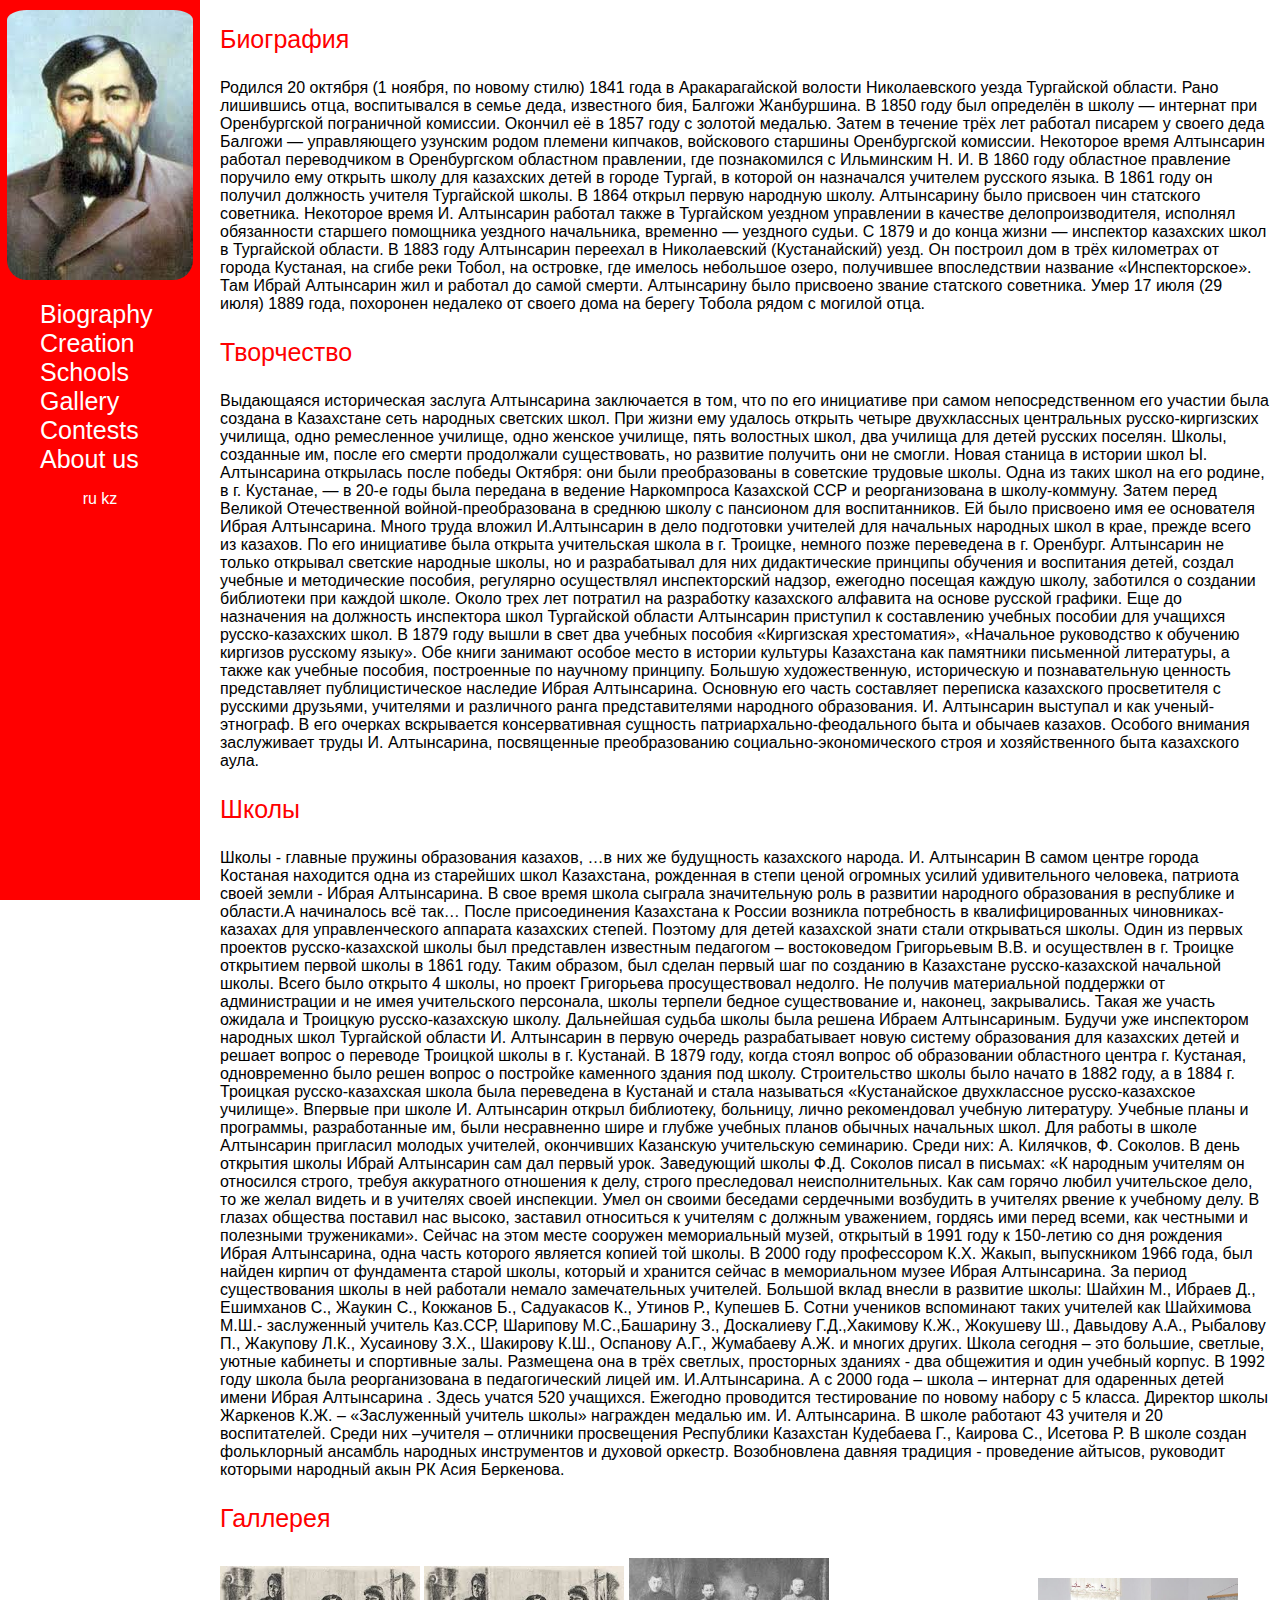
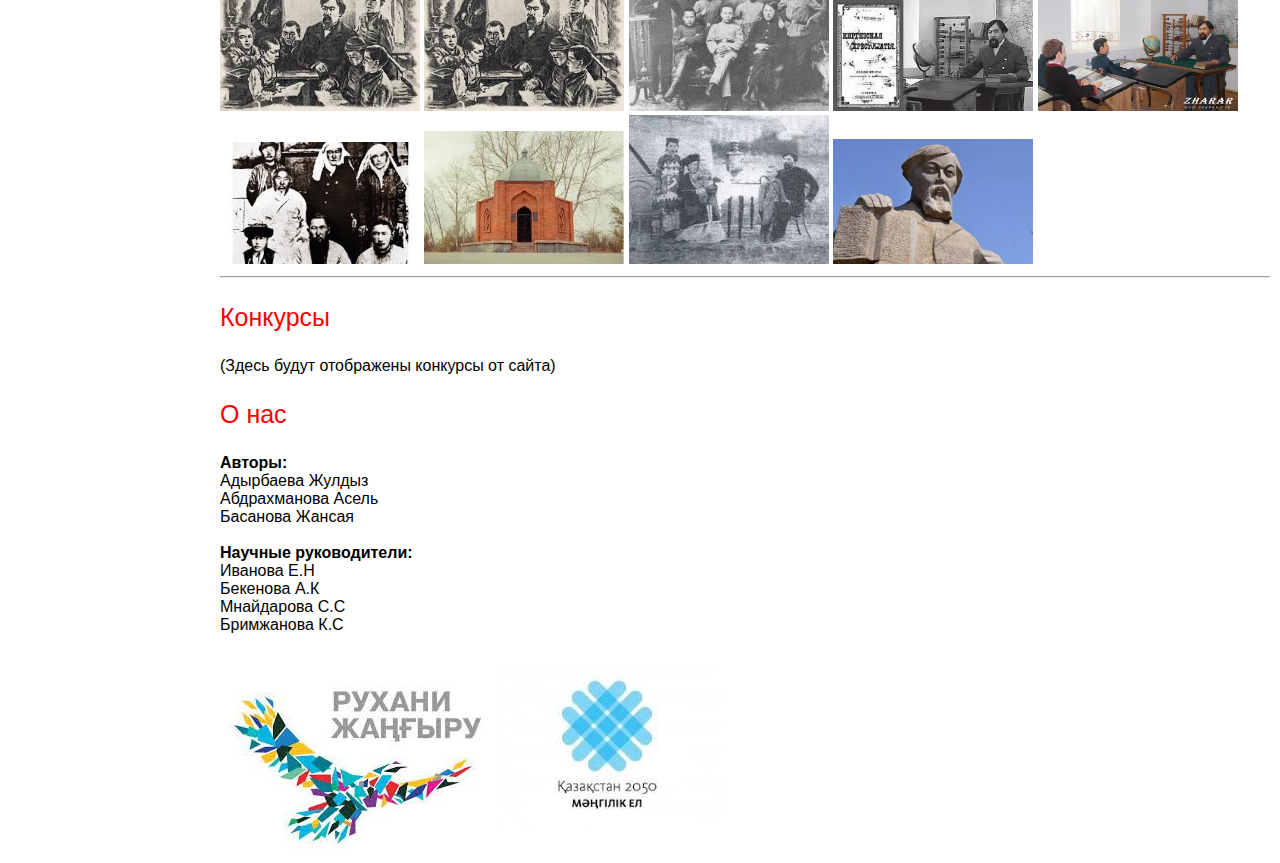
==== eng/index.html @ f77216cc "init" ====
<!DOCTYPE html>
<html lang="en">

<head>
    <meta charset="UTF-8">
    <meta http-equiv="X-UA-Compatible" content="IE=edge">
    <meta http-equiv="content-type" content="text/html; charset=utf-8">
    <meta name="viewport" content="width=device-width, initial-scale=1.0, maximum-scale=1">
    <title>Ыбрай Алтынсарин</title>
    <link rel="stylesheet" href="style.css">
    <script src="js/animated-scroll-to.js"></script>
</head>

<body>
    <div class="wrapper">
        <div class="sheet-left">
            <center><img id="mp" src="img/P.jpeg"></center>
            <ul>
                <li><a href="#" onclick="animateScrollTo(document.querySelector('#bio'))">Biography</a></li>
                <li><a href="#" onclick="animateScrollTo(document.querySelector('#ct'))">Creation</a></li>
                <li><a href="#" onclick="animateScrollTo(document.querySelector('#shc'))">Schools</a></li>
                <li><a href="#" onclick="animateScrollTo(document.querySelector('#gal'))">Gallery</a></li>
                <li><a href="#" onclick="animateScrollTo(document.querySelector('#kon'))">Contests</a></li>
                <li><a href="#" onclick="animateScrollTo(document.querySelector('#abt'))">About us</a></li>   
            </ul>
            <center class="lang">   
            <a href="https://altynsaryn.github.io/ru/">ru</a>
            <a href="https://altynsaryn.github.io/kz/">kz</a>         
                  </center>   

        </div>
        <div class="mid"></div>
        <div class="sheet-right">
            <section id="bio">
                <p>Биография</p>
                Родился 20 октября (1 ноября, по новому стилю) 1841 года в Аракарагайской волости Николаевского уезда Тургайской области. Рано лишившись отца, воспитывался в семье деда, известного бия, Балгожи Жанбуршина. В 1850 году был определён в школу — интернат при Оренбургской пограничной комиссии. Окончил её в 1857 году с золотой медалью. Затем в течение трёх лет работал писарем у своего деда Балгожи — управляющего узунским родом племени кипчаков, войскового старшины Оренбургской комиссии. Некоторое время Алтынсарин работал переводчиком в Оренбургском областном правлении, где познакомился с Ильминским Н. И. В 1860 году областное правление поручило ему открыть школу для казахских детей в городе Тургай, в которой он назначался учителем русского языка. В 1861 году он получил должность учителя Тургайской школы. В 1864 открыл первую народную школу. Алтынсарину было присвоен чин статского советника. Некоторое время И. Алтынсарин работал также в Тургайском уездном управлении в качестве делопроизводителя, исполнял обязанности старшего помощника уездного начальника, временно — уездного судьи. С 1879 и до конца жизни — инспектор казахских школ в Тургайской области. В 1883 году Алтынсарин переехал в Николаевский (Кустанайский) уезд. Он построил дом в трёх километрах от города Кустаная, на сгибе реки Тобол, на островке, где имелось небольшое озеро, получившее впоследствии название «Инспекторское». Там Ибрай Алтынсарин жил и работал до самой смерти. Алтынсарину было присвоено звание статского советника. Умер 17 июля (29 июля) 1889 года, похоронен недалеко от своего дома на берегу Тобола рядом с могилой отца.
            </section>
            <section id="ct">
                <p>Творчество</p>
                Выдающаяся историческая заслуга Алтынсарина заключается в том, что по его инициативе при самом непосредственном его участии была создана в Казахстане сеть народных светских школ. При жизни ему удалось открыть четыре двухклассных центральных русско-киргизских училища, одно ремесленное училище, одно женское училище, пять волостных школ, два училища для детей русских поселян. Школы, созданные им, после его смерти продолжали существовать, но развитие получить они не смогли. Новая станица в истории школ Ы. Алтынсарина открылась после победы Октября: они были преобразованы в советские трудовые школы. Одна из таких школ на его родине, в г. Кустанае, — в 20-е годы была передана в ведение Наркомпроса Казахской ССР и реорганизована в школу-коммуну. Затем перед Великой Отечественной войной-преобразована в среднюю школу с пансионом для воспитанников. Ей было присвоено имя ее основателя Ибрая Алтынсарина. Много труда вложил И.Алтынсарин в дело подготовки учителей для начальных народных школ в крае, прежде всего из казахов. По его инициативе была открыта учительская школа в г. Троицке, немного позже переведена в г. Оренбург. Алтынсарин не только открывал светские народные школы, но и разрабатывал для них дидактические принципы обучения и воспитания детей, создал учебные и методические пособия, регулярно осуществлял инспекторский надзор, ежегодно посещая каждую школу, заботился о создании библиотеки при каждой школе. Около трех лет потратил на разработку казахского алфавита на основе русской графики. Еще до назначения на должность инспектора школ Тургайской области Алтынсарин приступил к составлению учебных пособии для учащихся русско-казахских школ. В 1879 году вышли в свет два учебных пособия «Киргизская хрестоматия», «Начальное руководство к обучению киргизов русскому языку». Обе книги занимают особое место в истории культуры Казахстана как памятники письменной литературы, а также как учебные пособия, построенные по научному принципу. Большую художественную, историческую и познавательную ценность представляет публицистическое наследие Ибрая Алтынсарина. Основную его часть составляет переписка казахского просветителя с русскими друзьями, учителями и различного ранга представителями народного образования. И. Алтынсарин выступал и как ученый-этнограф. В его очерках вскрывается консервативная сущность патриархально-феодального быта и обычаев казахов. Особого внимания заслуживает труды И. Алтынсарина, посвященные преобразованию социально-экономического строя и хозяйственного быта казахского аула.
            </section>
            <section id="shc">
                <p>Школы</p>
                Школы - главные пружины образования казахов, …в них же будущность казахского народа. И. Алтынсарин В самом центре города Костаная находится одна из старейших школ Казахстана, рожденная в степи ценой огромных усилий удивительного человека, патриота своей земли - Ибрая Алтынсарина. В свое время школа сыграла значительную роль в развитии народного образования в республике и области.А начиналось всё так… После присоединения Казахстана к России возникла потребность в квалифицированных чиновниках-казахах для управленческого аппарата казахских степей. Поэтому для детей казахской знати стали открываться школы. Один из первых проектов русско-казахской школы был представлен известным педагогом – востоковедом Григорьевым В.В. и осуществлен в г. Троицке открытием первой школы в 1861 году. Таким образом, был сделан первый шаг по созданию в Казахстане русско-казахской начальной школы. Всего было открыто 4 школы, но проект Григорьева просуществовал недолго. Не получив материальной поддержки от администрации и не имея учительского персонала, школы терпели бедное существование и, наконец, закрывались. Такая же участь ожидала и Троицкую русско-казахскую школу. Дальнейшая судьба школы была решена Ибраем Алтынсариным. Будучи уже инспектором народных школ Тургайской области И. Алтынсарин в первую очередь разрабатывает новую систему образования для казахских детей и решает вопрос о переводе Троицкой школы в г. Кустанай. В 1879 году, когда стоял вопрос об образовании областного центра г. Кустаная, одновременно было решен вопрос о постройке каменного здания под школу. Строительство школы было начато в 1882 году, а в 1884 г. Троицкая русско-казахская школа была переведена в Кустанай и стала называться «Кустанайское двухклассное русско-казахское училище». Впервые при школе И. Алтынсарин открыл библиотеку, больницу, лично рекомендовал учебную литературу. Учебные планы и программы, разработанные им, были несравненно шире и глубже учебных планов обычных начальных школ. Для работы в школе Алтынсарин пригласил молодых учителей, окончивших Казанскую учительскую семинарию. Среди них: А. Килячков, Ф. Соколов. В день открытия школы Ибрай Алтынсарин сам дал первый урок. Заведующий школы Ф.Д. Соколов писал в письмах: «К народным учителям он относился строго, требуя аккуратного отношения к делу, строго преследовал неисполнительных. Как сам горячо любил учительское дело, то же желал видеть и в учителях своей инспекции. Умел он своими беседами сердечными возбудить в учителях рвение к учебному делу. В глазах общества поставил нас высоко, заставил относиться к учителям с должным уважением, гордясь ими перед всеми, как честными и полезными тружениками». Сейчас на этом месте сооружен мемориальный музей, открытый в 1991 году к 150-летию со дня рождения Ибрая Алтынсарина, одна часть которого является копией той школы. В 2000 году профессором К.Х. Жакып, выпускником 1966 года, был найден кирпич от фундамента старой школы, который и хранится сейчас в мемориальном музее Ибрая Алтынсарина. За период существования школы в ней работали немало замечательных учителей. Большой вклад внесли в развитие школы: Шайхин М., Ибраев Д., Ешимханов С., Жаукин С., Кокжанов Б., Садуакасов К., Утинов Р., Купешев Б. Сотни учеников вспоминают таких учителей как Шайхимова М.Ш.- заслуженный учитель Каз.ССР, Шарипову М.С.,Башарину З., Доскалиеву Г.Д.,Хакимову К.Ж., Жокушеву Ш., Давыдову А.А., Рыбалову П., Жакупову Л.К., Хусаинову З.Х., Шакирову К.Ш., Оспанову А.Г., Жумабаеву А.Ж. и многих других. Школа сегодня – это большие, светлые, уютные кабинеты и спортивные залы. Размещена она в трёх светлых, просторных зданиях - два общежития и один учебный корпус. В 1992 году школа была реорганизована в педагогический лицей им. И.Алтынсарина. А с 2000 года – школа – интернат для одаренных детей имени Ибрая Алтынсарина . Здесь учатся 520 учащихся. Ежегодно проводится тестирование по новому набору с 5 класса. Директор школы Жаркенов К.Ж. – «Заслуженный учитель школы» награжден медалью им. И. Алтынсарина. В школе работают 43 учителя и 20 воспитателей. Среди них –учителя – отличники просвещения Республики Казахстан Кудебаева Г., Каирова С., Исетова Р. В школе создан фольклорный ансамбль народных инструментов и духовой оркестр. Возобновлена давняя традиция - проведение айтысов, руководит которыми народный акын РК Асия Беркенова.
            </section>
            <section id="gal">
                <p>Галлерея</p>
                <div class="gali">
                    <a href="img/1.jpeg"><img src="img/1.jpeg" alt="Image"></a>
                    <a href="img/1.jpeg"><img src="img/1.jpeg" alt="Image"></a>
                    <a href="img/2.jpeg"><img src="img/2.jpeg" alt="Image"></a>
                    <a href="img/3.jpeg"><img src="img/3.jpeg" alt="Image"></a>
                    <a href="img/4.jpeg"><img src="img/4.jpeg" alt="Image"></a>
                    <a href="img/5.jpeg"><img src="img/5.jpeg" alt="Image"></a>
                    <a href="img/6.jpeg"><img src="img/6.jpeg" alt="Image"></a>
                    <a href="img/7.jpeg"><img src="img/7.jpeg" alt="Image"></a>
                    <a href="img/8.jpeg"><img src="img/8.jpeg" alt="Image"></a>
                </div>
            </section>
            <hr>
            <section id="kon">
                <p>Конкурсы</p>
                (Здесь будут отображены конкурсы от сайта)
            </section>
            <section id="abt">
                <p>О нас</p>
                <b>Авторы:</b>
                <br>Адырбаева Жулдыз
                <br>Абдрахманова Асель
                <br>Басанова Жансая
                <br>
                <br><b>Научные руководители:</b>
                <br>Иванова Е.Н
                <br>Бекенова А.К
                <br>Мнайдарова С.С
                <br>Бримжанова К.С
                <br>
                <img src="img/as.jpg" alt="Image">
                <img src="img/az.jpg" alt="Image">
            </section>
        </div>
    </div>
</body>

</html>
---- eng/style.css ----
html {
    font-family: sans-serif;
}

body {
    margin: 0;
}





.sheet-left {
    top: 0;
    position: fixed;
    background: red;
    float: left;
    height: 100%;
    width: 200px;
}

.sheet-left li{
    list-style-type: none;
    font-size: 25px;
}

.mid {
    position: fixed;
    background: linear-gradient(to right, red, white);
}

.sheet-right {
    float: right;
    background: white;
    margin-left: 220px;
    margin-right: 10px;
}

p {
    color: red;
    font-size: 25px;
}

#mp {
    padding-top: 10px;
    border-radius: 20px;
}

#gal img{
	max-height: 200px; 
	max-width: 200px;

}

.sheet-left a {
    text-decoration: none;
    background-color: transparent;
    color: white;
    transition: 1s linear;
}

.sheet-left a:hover {
    color: yellow;
}

.lang {

    text-decoration: none;
    color: yellow;
}

@media screen and (max-width: 680px) {

    .sheet-left {
display: hide;
    }

    .sheet-right {
    margin-left: 0px;
    margin-right: 0px;
    }
}
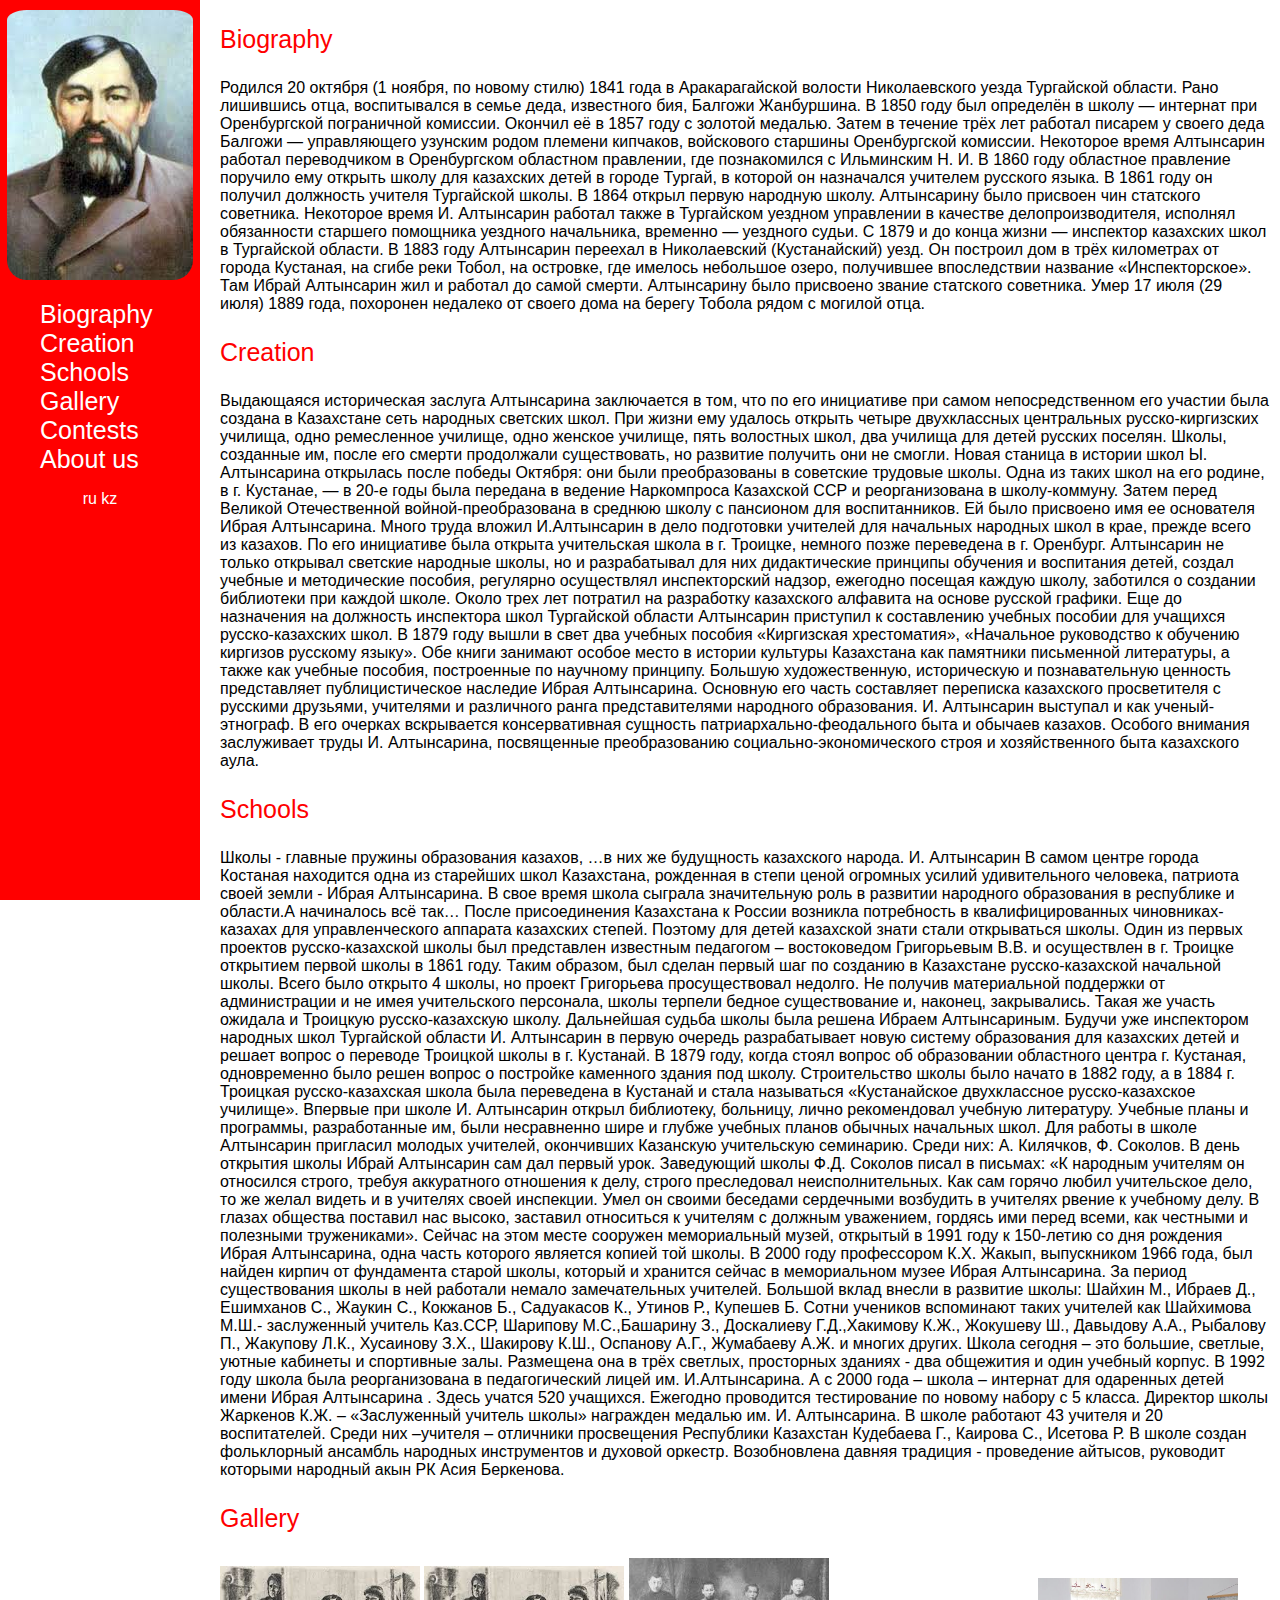
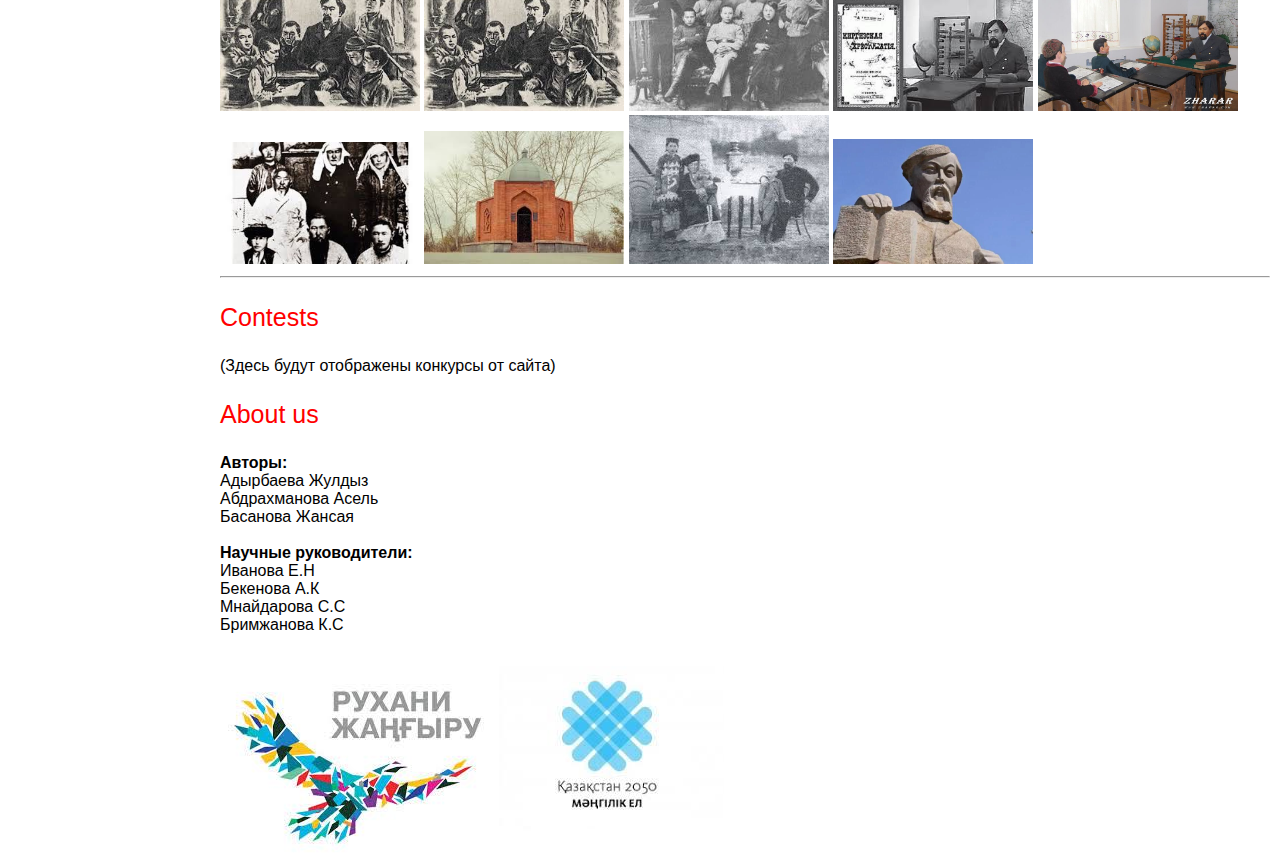
==== commit 4558fd93: "init" ====
--- a/eng/index.html
+++ b/eng/index.html
@@ -32,19 +32,19 @@
         <div class="mid"></div>
         <div class="sheet-right">
             <section id="bio">
-                <p>Биография</p>
+                <p>Biography</p>
                 Родился 20 октября (1 ноября, по новому стилю) 1841 года в Аракарагайской волости Николаевского уезда Тургайской области. Рано лишившись отца, воспитывался в семье деда, известного бия, Балгожи Жанбуршина. В 1850 году был определён в школу — интернат при Оренбургской пограничной комиссии. Окончил её в 1857 году с золотой медалью. Затем в течение трёх лет работал писарем у своего деда Балгожи — управляющего узунским родом племени кипчаков, войскового старшины Оренбургской комиссии. Некоторое время Алтынсарин работал переводчиком в Оренбургском областном правлении, где познакомился с Ильминским Н. И. В 1860 году областное правление поручило ему открыть школу для казахских детей в городе Тургай, в которой он назначался учителем русского языка. В 1861 году он получил должность учителя Тургайской школы. В 1864 открыл первую народную школу. Алтынсарину было присвоен чин статского советника. Некоторое время И. Алтынсарин работал также в Тургайском уездном управлении в качестве делопроизводителя, исполнял обязанности старшего помощника уездного начальника, временно — уездного судьи. С 1879 и до конца жизни — инспектор казахских школ в Тургайской области. В 1883 году Алтынсарин переехал в Николаевский (Кустанайский) уезд. Он построил дом в трёх километрах от города Кустаная, на сгибе реки Тобол, на островке, где имелось небольшое озеро, получившее впоследствии название «Инспекторское». Там Ибрай Алтынсарин жил и работал до самой смерти. Алтынсарину было присвоено звание статского советника. Умер 17 июля (29 июля) 1889 года, похоронен недалеко от своего дома на берегу Тобола рядом с могилой отца.
             </section>
             <section id="ct">
-                <p>Творчество</p>
+                <p>Creation</p>
                 Выдающаяся историческая заслуга Алтынсарина заключается в том, что по его инициативе при самом непосредственном его участии была создана в Казахстане сеть народных светских школ. При жизни ему удалось открыть четыре двухклассных центральных русско-киргизских училища, одно ремесленное училище, одно женское училище, пять волостных школ, два училища для детей русских поселян. Школы, созданные им, после его смерти продолжали существовать, но развитие получить они не смогли. Новая станица в истории школ Ы. Алтынсарина открылась после победы Октября: они были преобразованы в советские трудовые школы. Одна из таких школ на его родине, в г. Кустанае, — в 20-е годы была передана в ведение Наркомпроса Казахской ССР и реорганизована в школу-коммуну. Затем перед Великой Отечественной войной-преобразована в среднюю школу с пансионом для воспитанников. Ей было присвоено имя ее основателя Ибрая Алтынсарина. Много труда вложил И.Алтынсарин в дело подготовки учителей для начальных народных школ в крае, прежде всего из казахов. По его инициативе была открыта учительская школа в г. Троицке, немного позже переведена в г. Оренбург. Алтынсарин не только открывал светские народные школы, но и разрабатывал для них дидактические принципы обучения и воспитания детей, создал учебные и методические пособия, регулярно осуществлял инспекторский надзор, ежегодно посещая каждую школу, заботился о создании библиотеки при каждой школе. Около трех лет потратил на разработку казахского алфавита на основе русской графики. Еще до назначения на должность инспектора школ Тургайской области Алтынсарин приступил к составлению учебных пособии для учащихся русско-казахских школ. В 1879 году вышли в свет два учебных пособия «Киргизская хрестоматия», «Начальное руководство к обучению киргизов русскому языку». Обе книги занимают особое место в истории культуры Казахстана как памятники письменной литературы, а также как учебные пособия, построенные по научному принципу. Большую художественную, историческую и познавательную ценность представляет публицистическое наследие Ибрая Алтынсарина. Основную его часть составляет переписка казахского просветителя с русскими друзьями, учителями и различного ранга представителями народного образования. И. Алтынсарин выступал и как ученый-этнограф. В его очерках вскрывается консервативная сущность патриархально-феодального быта и обычаев казахов. Особого внимания заслуживает труды И. Алтынсарина, посвященные преобразованию социально-экономического строя и хозяйственного быта казахского аула.
             </section>
             <section id="shc">
-                <p>Школы</p>
+                <p>Schools</p>
                 Школы - главные пружины образования казахов, …в них же будущность казахского народа. И. Алтынсарин В самом центре города Костаная находится одна из старейших школ Казахстана, рожденная в степи ценой огромных усилий удивительного человека, патриота своей земли - Ибрая Алтынсарина. В свое время школа сыграла значительную роль в развитии народного образования в республике и области.А начиналось всё так… После присоединения Казахстана к России возникла потребность в квалифицированных чиновниках-казахах для управленческого аппарата казахских степей. Поэтому для детей казахской знати стали открываться школы. Один из первых проектов русско-казахской школы был представлен известным педагогом – востоковедом Григорьевым В.В. и осуществлен в г. Троицке открытием первой школы в 1861 году. Таким образом, был сделан первый шаг по созданию в Казахстане русско-казахской начальной школы. Всего было открыто 4 школы, но проект Григорьева просуществовал недолго. Не получив материальной поддержки от администрации и не имея учительского персонала, школы терпели бедное существование и, наконец, закрывались. Такая же участь ожидала и Троицкую русско-казахскую школу. Дальнейшая судьба школы была решена Ибраем Алтынсариным. Будучи уже инспектором народных школ Тургайской области И. Алтынсарин в первую очередь разрабатывает новую систему образования для казахских детей и решает вопрос о переводе Троицкой школы в г. Кустанай. В 1879 году, когда стоял вопрос об образовании областного центра г. Кустаная, одновременно было решен вопрос о постройке каменного здания под школу. Строительство школы было начато в 1882 году, а в 1884 г. Троицкая русско-казахская школа была переведена в Кустанай и стала называться «Кустанайское двухклассное русско-казахское училище». Впервые при школе И. Алтынсарин открыл библиотеку, больницу, лично рекомендовал учебную литературу. Учебные планы и программы, разработанные им, были несравненно шире и глубже учебных планов обычных начальных школ. Для работы в школе Алтынсарин пригласил молодых учителей, окончивших Казанскую учительскую семинарию. Среди них: А. Килячков, Ф. Соколов. В день открытия школы Ибрай Алтынсарин сам дал первый урок. Заведующий школы Ф.Д. Соколов писал в письмах: «К народным учителям он относился строго, требуя аккуратного отношения к делу, строго преследовал неисполнительных. Как сам горячо любил учительское дело, то же желал видеть и в учителях своей инспекции. Умел он своими беседами сердечными возбудить в учителях рвение к учебному делу. В глазах общества поставил нас высоко, заставил относиться к учителям с должным уважением, гордясь ими перед всеми, как честными и полезными тружениками». Сейчас на этом месте сооружен мемориальный музей, открытый в 1991 году к 150-летию со дня рождения Ибрая Алтынсарина, одна часть которого является копией той школы. В 2000 году профессором К.Х. Жакып, выпускником 1966 года, был найден кирпич от фундамента старой школы, который и хранится сейчас в мемориальном музее Ибрая Алтынсарина. За период существования школы в ней работали немало замечательных учителей. Большой вклад внесли в развитие школы: Шайхин М., Ибраев Д., Ешимханов С., Жаукин С., Кокжанов Б., Садуакасов К., Утинов Р., Купешев Б. Сотни учеников вспоминают таких учителей как Шайхимова М.Ш.- заслуженный учитель Каз.ССР, Шарипову М.С.,Башарину З., Доскалиеву Г.Д.,Хакимову К.Ж., Жокушеву Ш., Давыдову А.А., Рыбалову П., Жакупову Л.К., Хусаинову З.Х., Шакирову К.Ш., Оспанову А.Г., Жумабаеву А.Ж. и многих других. Школа сегодня – это большие, светлые, уютные кабинеты и спортивные залы. Размещена она в трёх светлых, просторных зданиях - два общежития и один учебный корпус. В 1992 году школа была реорганизована в педагогический лицей им. И.Алтынсарина. А с 2000 года – школа – интернат для одаренных детей имени Ибрая Алтынсарина . Здесь учатся 520 учащихся. Ежегодно проводится тестирование по новому набору с 5 класса. Директор школы Жаркенов К.Ж. – «Заслуженный учитель школы» награжден медалью им. И. Алтынсарина. В школе работают 43 учителя и 20 воспитателей. Среди них –учителя – отличники просвещения Республики Казахстан Кудебаева Г., Каирова С., Исетова Р. В школе создан фольклорный ансамбль народных инструментов и духовой оркестр. Возобновлена давняя традиция - проведение айтысов, руководит которыми народный акын РК Асия Беркенова.
             </section>
             <section id="gal">
-                <p>Галлерея</p>
+                <p>Gallery</p>
                 <div class="gali">
                     <a href="img/1.jpeg"><img src="img/1.jpeg" alt="Image"></a>
                     <a href="img/1.jpeg"><img src="img/1.jpeg" alt="Image"></a>
@@ -59,11 +59,11 @@
             </section>
             <hr>
             <section id="kon">
-                <p>Конкурсы</p>
+                <p>Contests</p>
                 (Здесь будут отображены конкурсы от сайта)
             </section>
             <section id="abt">
-                <p>О нас</p>
+                <p>About us</p>
                 <b>Авторы:</b>
                 <br>Адырбаева Жулдыз
                 <br>Абдрахманова Асель
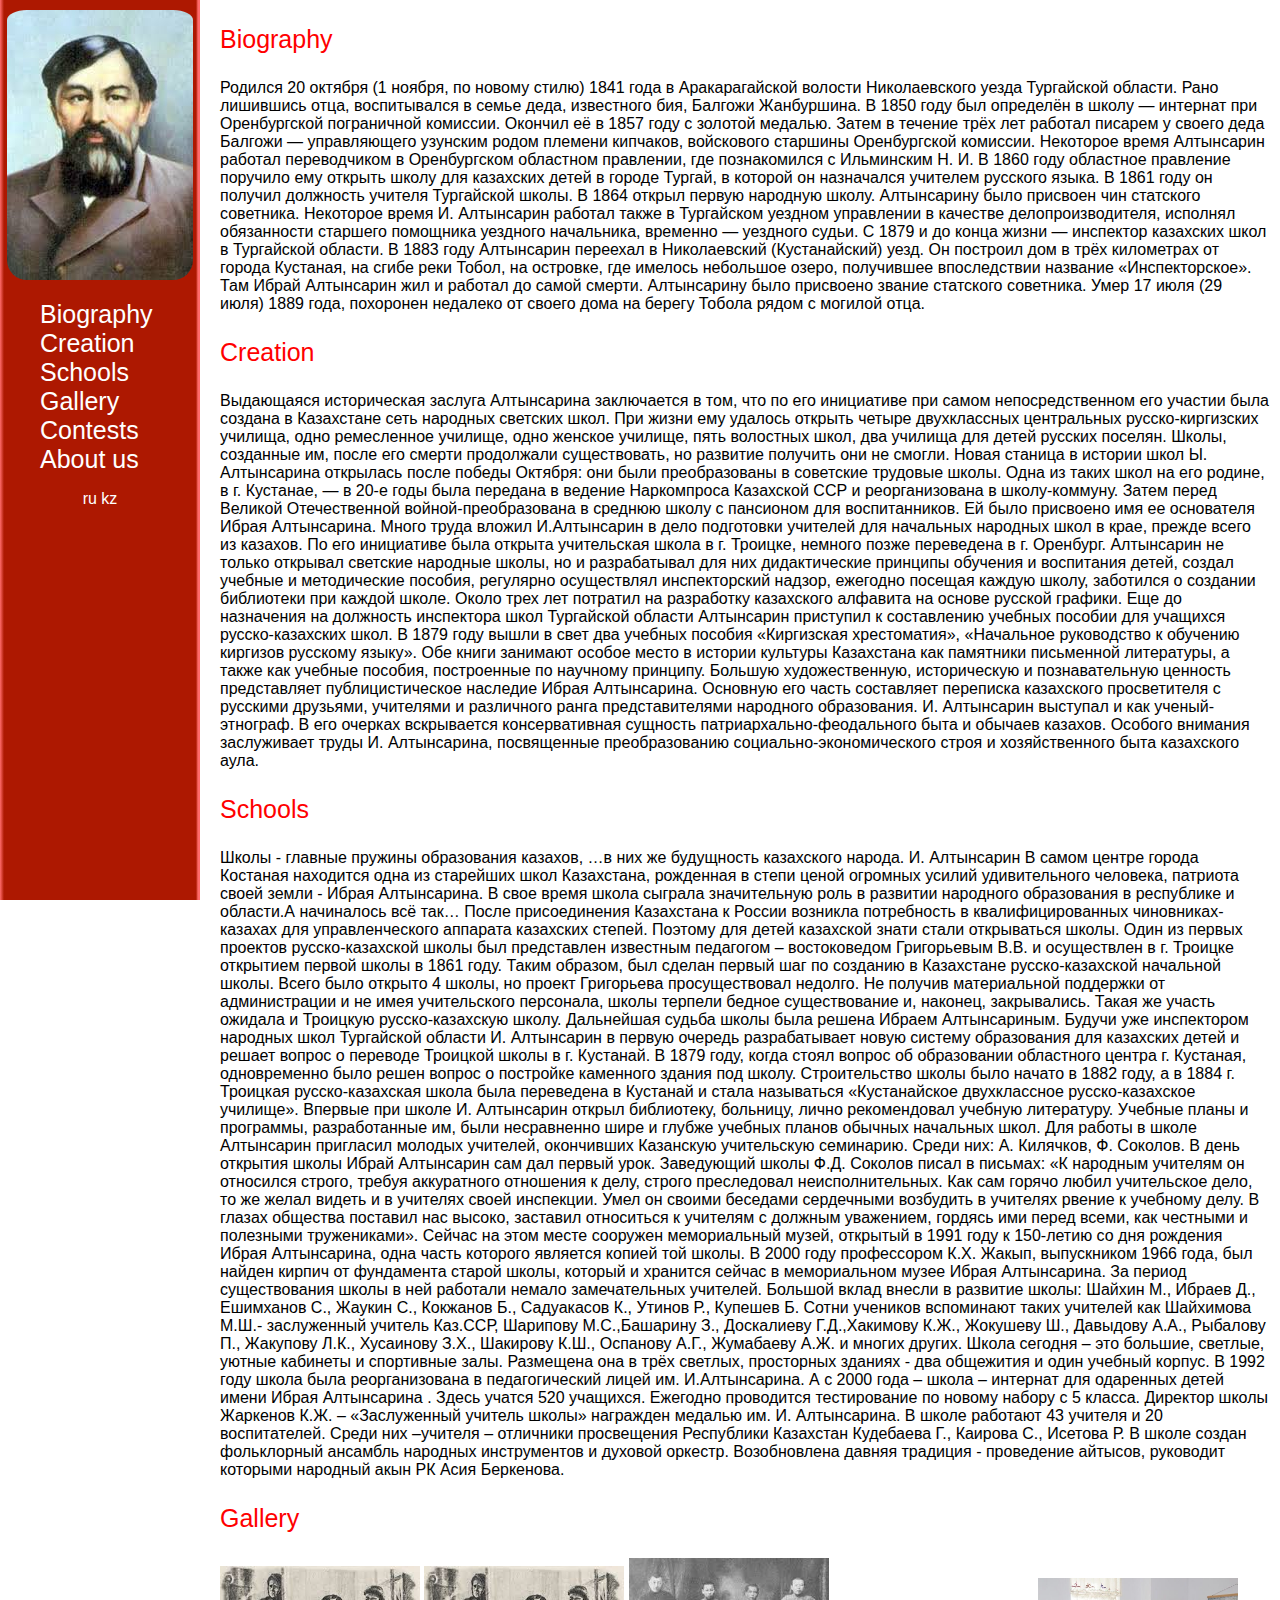
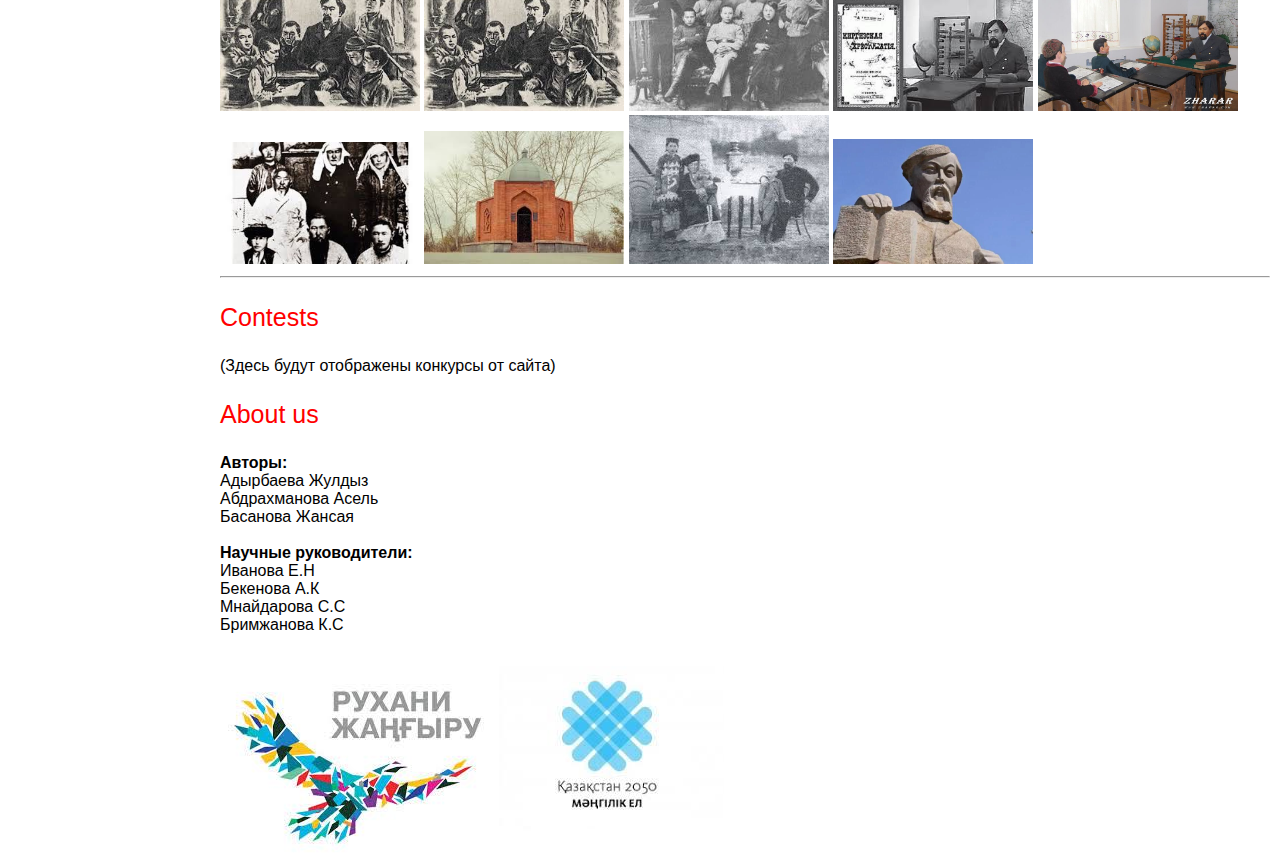
==== commit 130919dd: "init" ====
--- a/eng/index.html
+++ b/eng/index.html
@@ -6,7 +6,7 @@
     <meta http-equiv="X-UA-Compatible" content="IE=edge">
     <meta http-equiv="content-type" content="text/html; charset=utf-8">
     <meta name="viewport" content="width=device-width, initial-scale=1.0, maximum-scale=1">
-    <title>Ыбрай Алтынсарин</title>
+    <title>Ybyrai Altynsarin</title>
     <link rel="stylesheet" href="style.css">
     <script src="js/animated-scroll-to.js"></script>
 </head>
@@ -29,7 +29,6 @@
                   </center>   
 
         </div>
-        <div class="mid"></div>
         <div class="sheet-right">
             <section id="bio">
                 <p>Biography</p>
--- a/eng/style.css
+++ b/eng/style.css
@@ -11,22 +11,21 @@
 
 
 .sheet-left {
-    top: 0;
+     top: 0;
     position: fixed;
-    background: red;
     float: left;
     height: 100%;
     width: 200px;
+   background: #ff6b6b; /* Old browsers */
+background: -moz-linear-gradient(left, #ff6b6b 0%, #ad1801 2%, #ad1801 98%, #ff6b6b 99%); /* FF3.6-15 */
+background: -webkit-linear-gradient(left, #ff6b6b 0%,#ad1801 2%,#ad1801 98%,#ff6b6b 99%); /* Chrome10-25,Safari5.1-6 */
+background: linear-gradient(to right, #ff6b6b 0%,#ad1801 2%,#ad1801 98%,#ff6b6b 99%); /* W3C, IE10+, FF16+, Chrome26+, Opera12+, Safari7+ */
+filter: progid:DXImageTransform.Microsoft.gradient( startColorstr='#ff6b6b', endColorstr='#ff6b6b',GradientType=1 ); /* IE6-9 */
 }
 
 .sheet-left li{
     list-style-type: none;
     font-size: 25px;
-}
-
-.mid {
-    position: fixed;
-    background: linear-gradient(to right, red, white);
 }
 
 .sheet-right {
@@ -72,7 +71,7 @@
 @media screen and (max-width: 680px) {
 
     .sheet-left {
-display: hide;
+    display: hide;
     }
 
     .sheet-right {
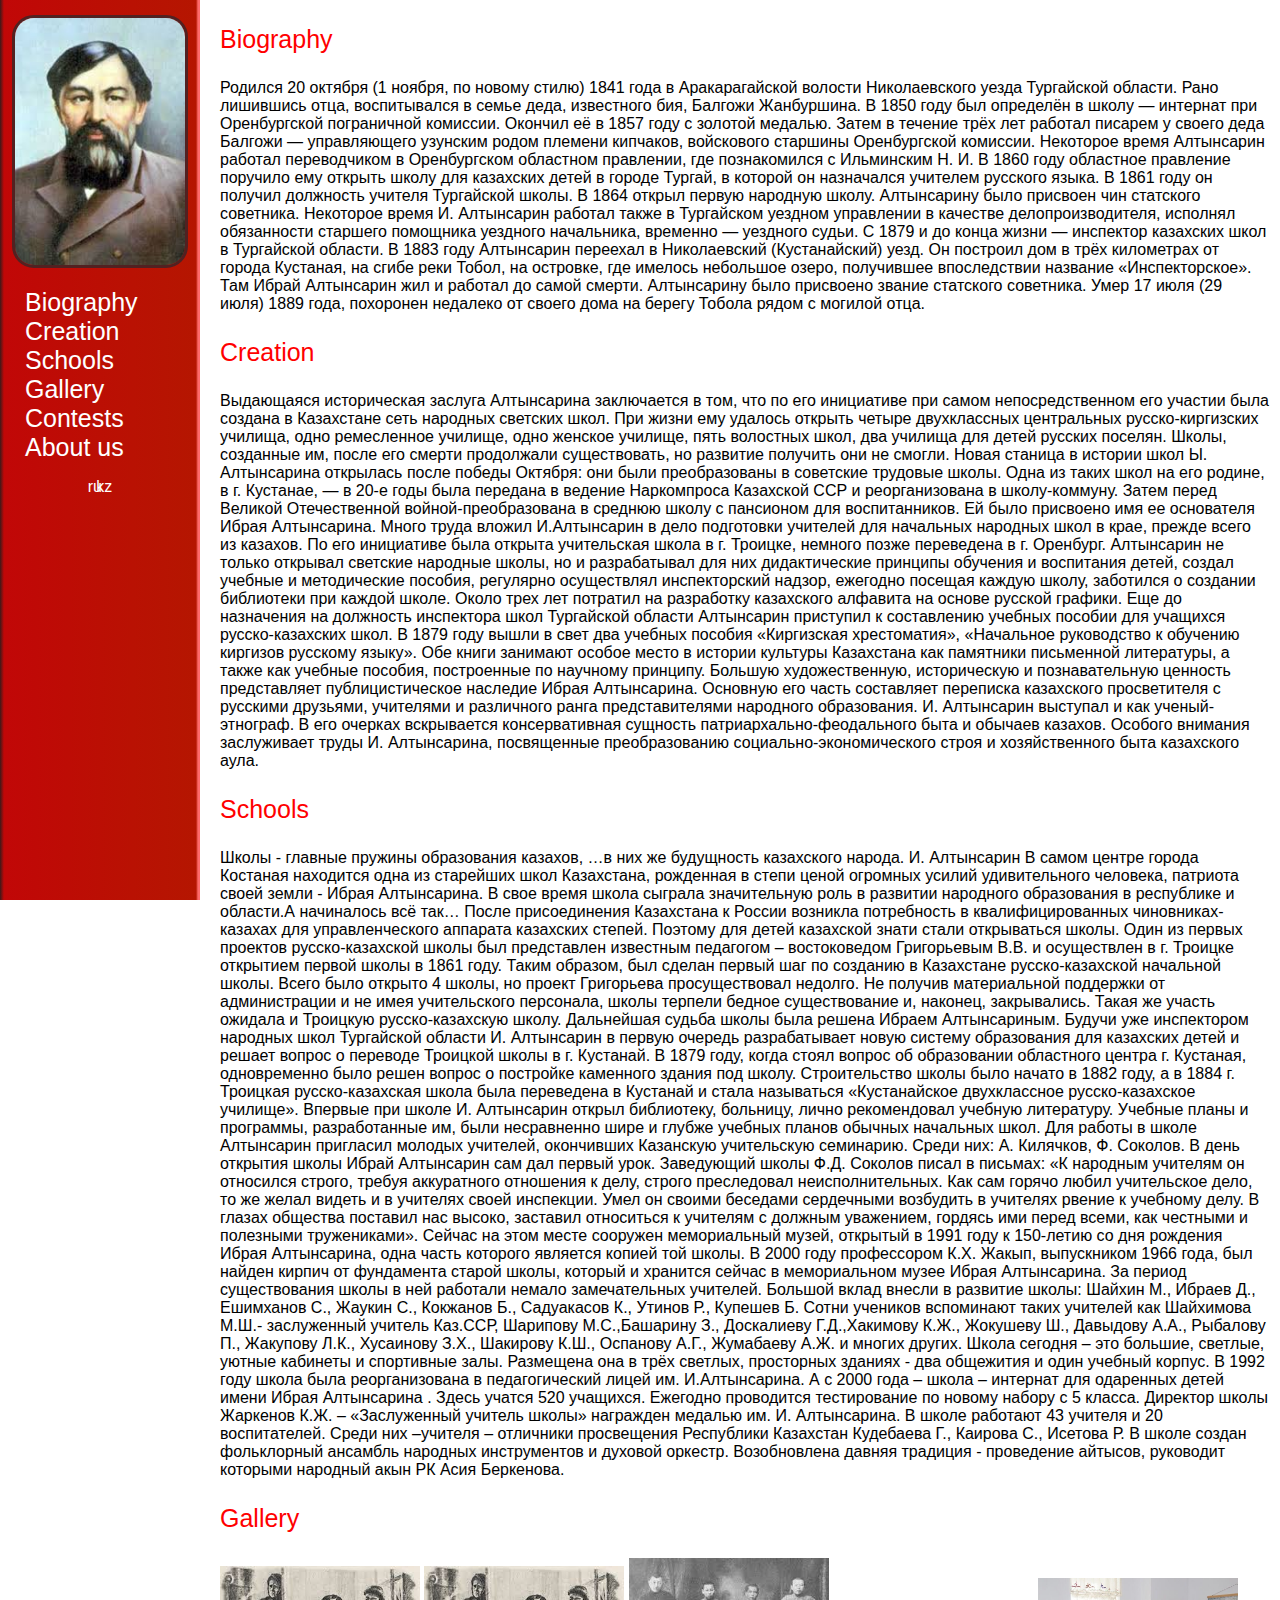
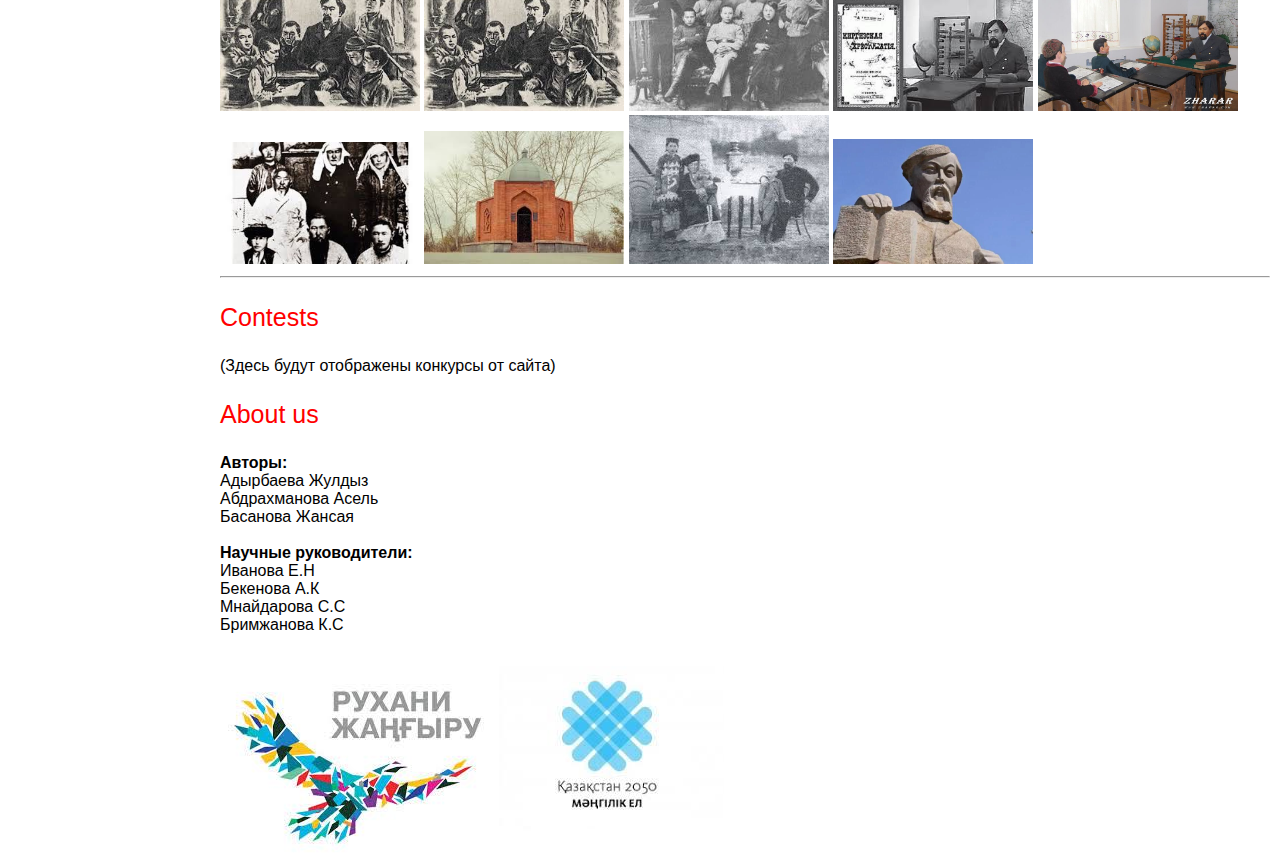
==== commit 13c89e92: "init" ====
--- a/eng/index.html
+++ b/eng/index.html
@@ -24,8 +24,8 @@
                 <li><a href="#" onclick="animateScrollTo(document.querySelector('#abt'))">About us</a></li>   
             </ul>
             <center class="lang">   
-            <a href="https://altynsaryn.github.io/ru/">ru</a>
-            <a href="https://altynsaryn.github.io/kz/">kz</a>         
+            <div><a href="https://altynsaryn.github.io/ru/">ru</a></div>
+            <div><a href="https://altynsaryn.github.io/kz/">kz</a></div>         
                   </center>   
 
         </div>
--- a/eng/style.css
+++ b/eng/style.css
@@ -11,19 +11,24 @@
 
 
 .sheet-left {
-     top: 0;
+    top: 0;
     position: fixed;
     float: left;
     height: 100%;
     width: 200px;
-   background: #ff6b6b; /* Old browsers */
-background: -moz-linear-gradient(left, #ff6b6b 0%, #ad1801 2%, #ad1801 98%, #ff6b6b 99%); /* FF3.6-15 */
-background: -webkit-linear-gradient(left, #ff6b6b 0%,#ad1801 2%,#ad1801 98%,#ff6b6b 99%); /* Chrome10-25,Safari5.1-6 */
-background: linear-gradient(to right, #ff6b6b 0%,#ad1801 2%,#ad1801 98%,#ff6b6b 99%); /* W3C, IE10+, FF16+, Chrome26+, Opera12+, Safari7+ */
-filter: progid:DXImageTransform.Microsoft.gradient( startColorstr='#ff6b6b', endColorstr='#ff6b6b',GradientType=1 ); /* IE6-9 */
+    background: #3d1919;
+    /* Old browsers */
+    background: -moz-linear-gradient(left, #3d1919 0%, #c10707 2%, #b51601 98%, #ff6b6b 99%);
+    /* FF3.6-15 */
+    background: -webkit-linear-gradient(left, #3d1919 0%, #c10707 2%, #b51601 98%, #ff6b6b 99%);
+    /* Chrome10-25,Safari5.1-6 */
+    background: linear-gradient(to right, #3d1919 0%, #c10707 2%, #b51601 98%, #ff6b6b 99%);
+    /* W3C, IE10+, FF16+, Chrome26+, Opera12+, Safari7+ */
+    filter: progid:DXImageTransform.Microsoft.gradient( startColorstr='#3d1919', endColorstr='#ff6b6b', GradientType=1);
+    /* IE6-9 */
 }
 
-.sheet-left li{
+.sheet-left li {
     list-style-type: none;
     font-size: 25px;
 }
@@ -41,17 +46,21 @@
 }
 
 #mp {
-    padding-top: 10px;
-    border-radius: 20px;
+    border: solid 3px #522121;
+    -moz-border-radius: 22px;
+    -webkit-border-radius: 22px;
+    border-radius: 22px;
+    margin-top: 15px;
+    width: 85%;
 }
 
-#gal img{
-	max-height: 200px; 
-	max-width: 200px;
-
+#gal img {
+    max-height: 200px;
+    max-width: 200px;
 }
 
 .sheet-left a {
+    margin: -15px;
     text-decoration: none;
     background-color: transparent;
     color: white;
@@ -62,20 +71,50 @@
     color: yellow;
 }
 
-.lang {
-
+.lang div {
+    display: inline;
+    margin: 10px;
     text-decoration: none;
     color: yellow;
 }
 
-@media screen and (max-width: 680px) {
+@media screen and (max-width: 650px) {
 
     .sheet-left {
-    display: hide;
+        width: 100%;
+        height: 40px;
+        float: top;
+        background: #3d1919;
+        /* Old browsers */
+        background: -moz-linear-gradient(top, #3d1919 8%, #c10707 12%, #b51601 88%, #ff6b6b 94%);
+        /* FF3.6-15 */
+        background: -webkit-linear-gradient(top, #3d1919 8%, #c10707 12%, #b51601 88%, #ff6b6b 94%);
+        /* Chrome10-25,Safari5.1-6 */
+        background: linear-gradient(to bottom, #3d1919 8%, #c10707 12%, #b51601 88%, #ff6b6b 94%);
+        /* W3C, IE10+, FF16+, Chrome26+, Opera12+, Safari7+ */
+        filter: progid:DXImageTransform.Microsoft.gradient( startColorstr='#3d1919', endColorstr='#ff6b6b', GradientType=0);
+        /* IE6-9 */
+    }
+
+    #mp {
+        display: none;
+    }
+
+    .sheet-left ul.menu li {
+        display: inline;
+        font-size: 100%;
+        margin-right: 7%;
     }
 
     .sheet-right {
-    margin-left: 0px;
-    margin-right: 0px;
+        margin-left: 15px;
+        margin-right: 15px;
+    }
+
+    .lang a {
+float: right;
+background-color: black;
+        margin: 0;
+        margin-right: 5px;
     }
 }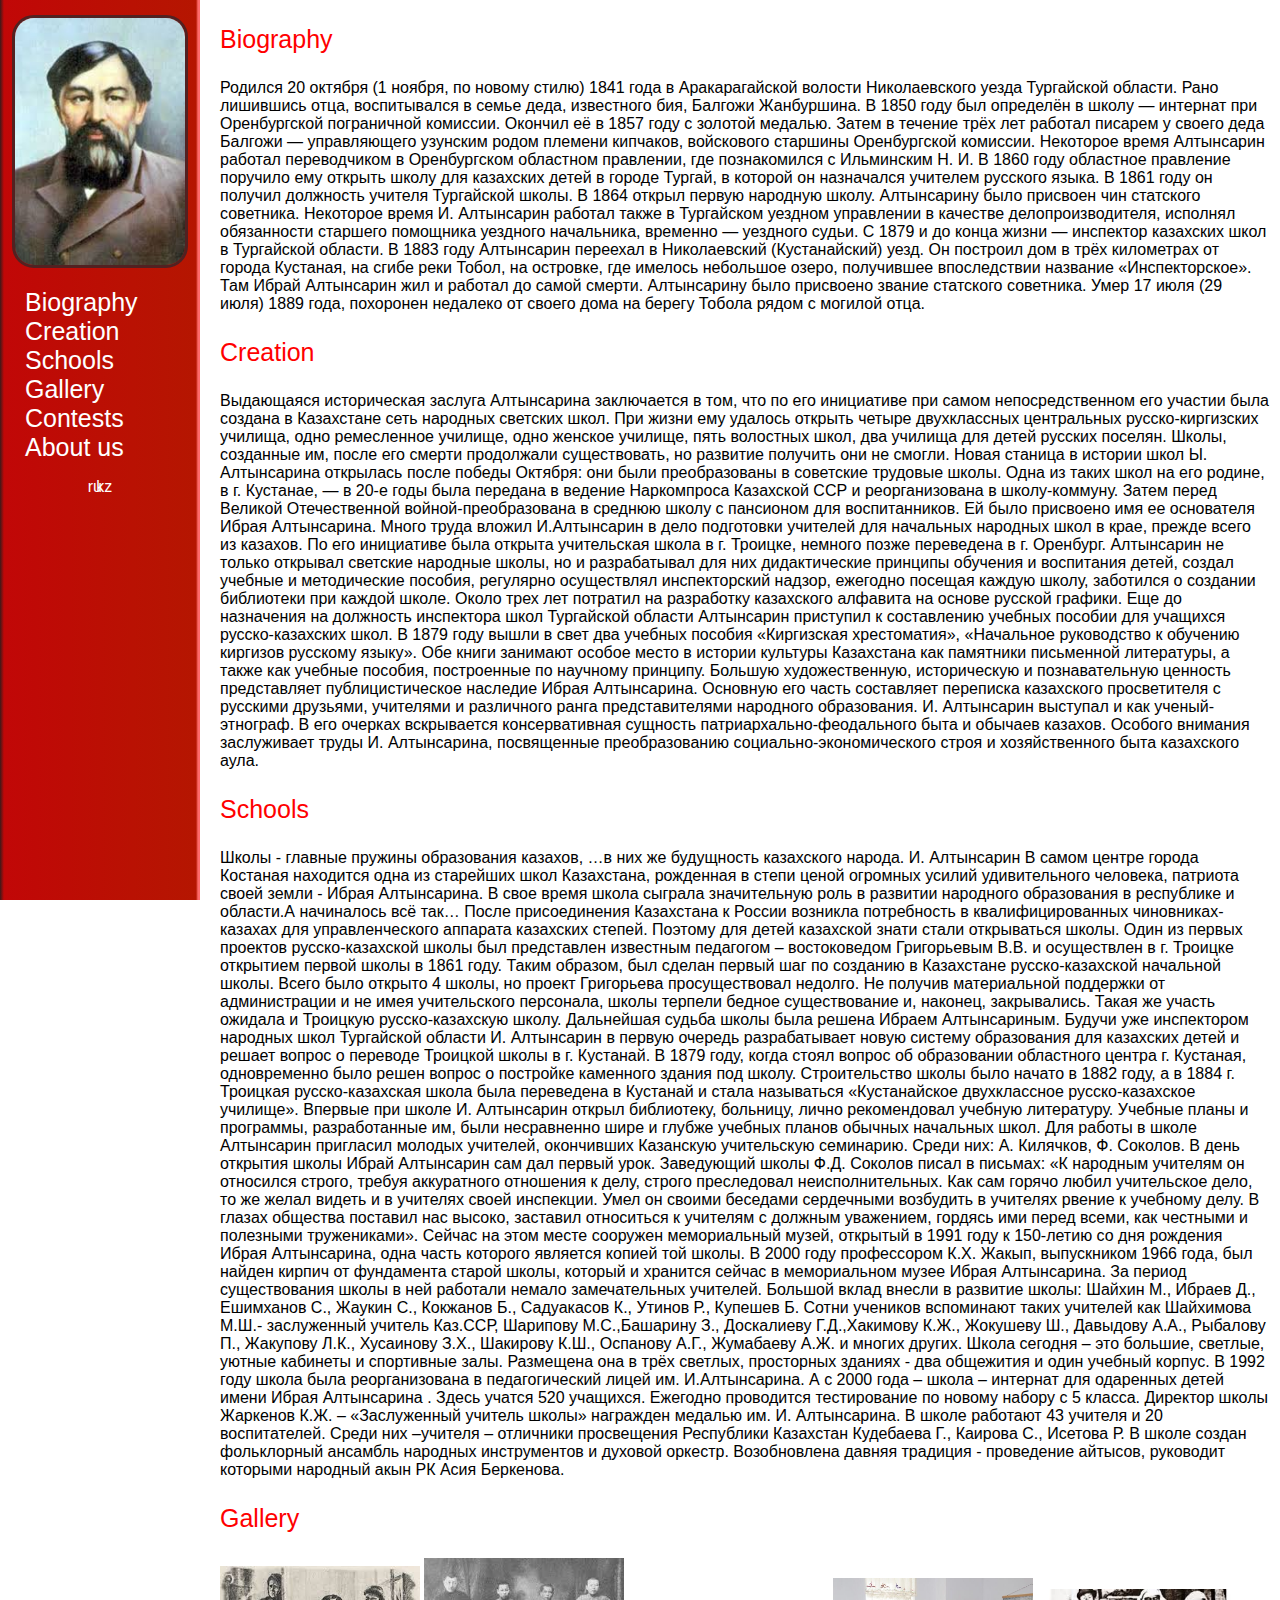
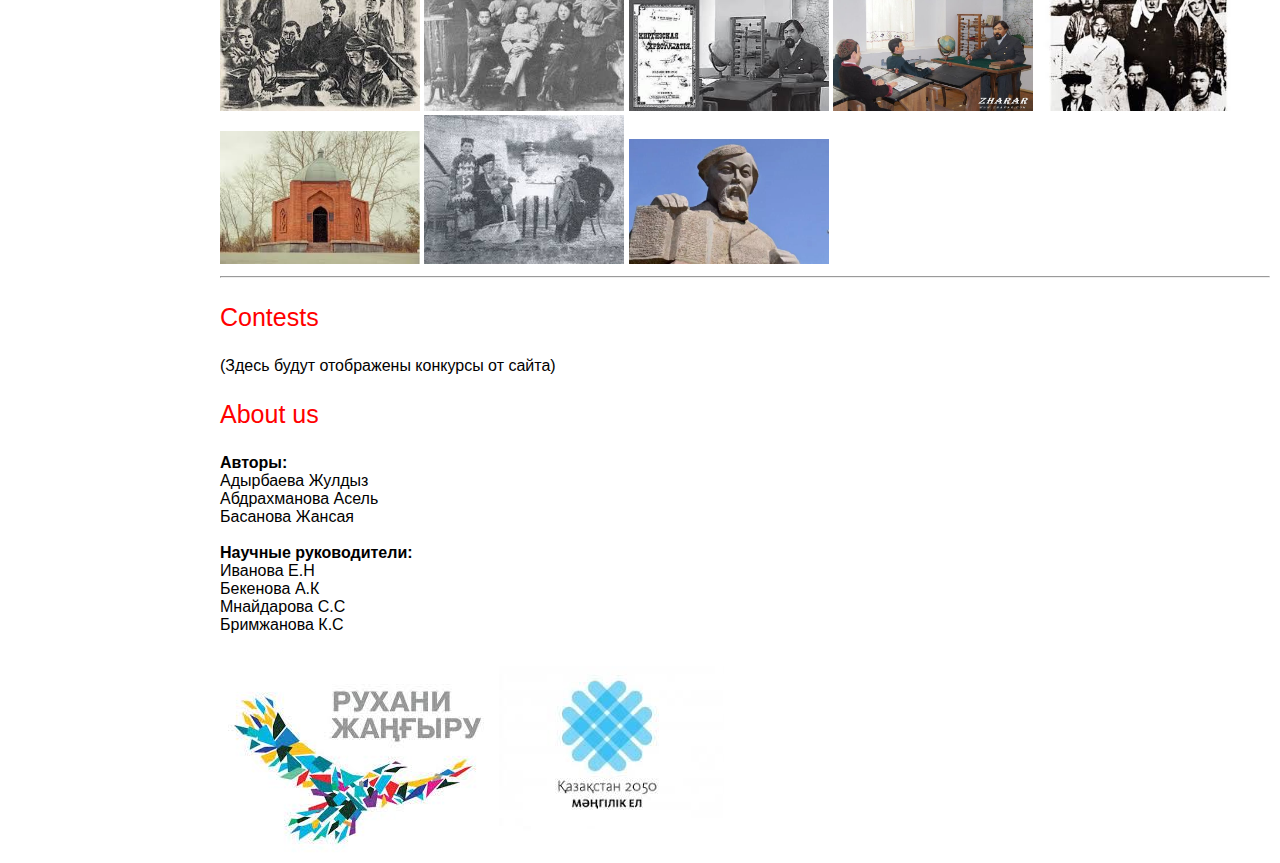
==== commit 80419f28: "init" ====
--- a/eng/index.html
+++ b/eng/index.html
@@ -21,13 +21,12 @@
                 <li><a href="#" onclick="animateScrollTo(document.querySelector('#shc'))">Schools</a></li>
                 <li><a href="#" onclick="animateScrollTo(document.querySelector('#gal'))">Gallery</a></li>
                 <li><a href="#" onclick="animateScrollTo(document.querySelector('#kon'))">Contests</a></li>
-                <li><a href="#" onclick="animateScrollTo(document.querySelector('#abt'))">About us</a></li>   
+                <li><a href="#" onclick="animateScrollTo(document.querySelector('#abt'))">About us</a></li>
             </ul>
-            <center class="lang">   
-            <div><a href="https://altynsaryn.github.io/ru/">ru</a></div>
-            <div><a href="https://altynsaryn.github.io/kz/">kz</a></div>         
-                  </center>   
-
+            <center class="lang">
+                <div><a href="https://altynsaryn.github.io/ru/">ru</a></div>
+                <div><a href="https://altynsaryn.github.io/kz/">kz</a></div>
+            </center>
         </div>
         <div class="sheet-right">
             <section id="bio">
@@ -45,7 +44,6 @@
             <section id="gal">
                 <p>Gallery</p>
                 <div class="gali">
-                    <a href="img/1.jpeg"><img src="img/1.jpeg" alt="Image"></a>
                     <a href="img/1.jpeg"><img src="img/1.jpeg" alt="Image"></a>
                     <a href="img/2.jpeg"><img src="img/2.jpeg" alt="Image"></a>
                     <a href="img/3.jpeg"><img src="img/3.jpeg" alt="Image"></a>
--- a/eng/style.css
+++ b/eng/style.css
@@ -78,11 +78,15 @@
     color: yellow;
 }
 
+section {
+    font-size: 100%;
+}
+
 @media screen and (max-width: 650px) {
 
     .sheet-left {
         width: 100%;
-        height: 40px;
+        height: 45px;
         float: top;
         background: #3d1919;
         /* Old browsers */
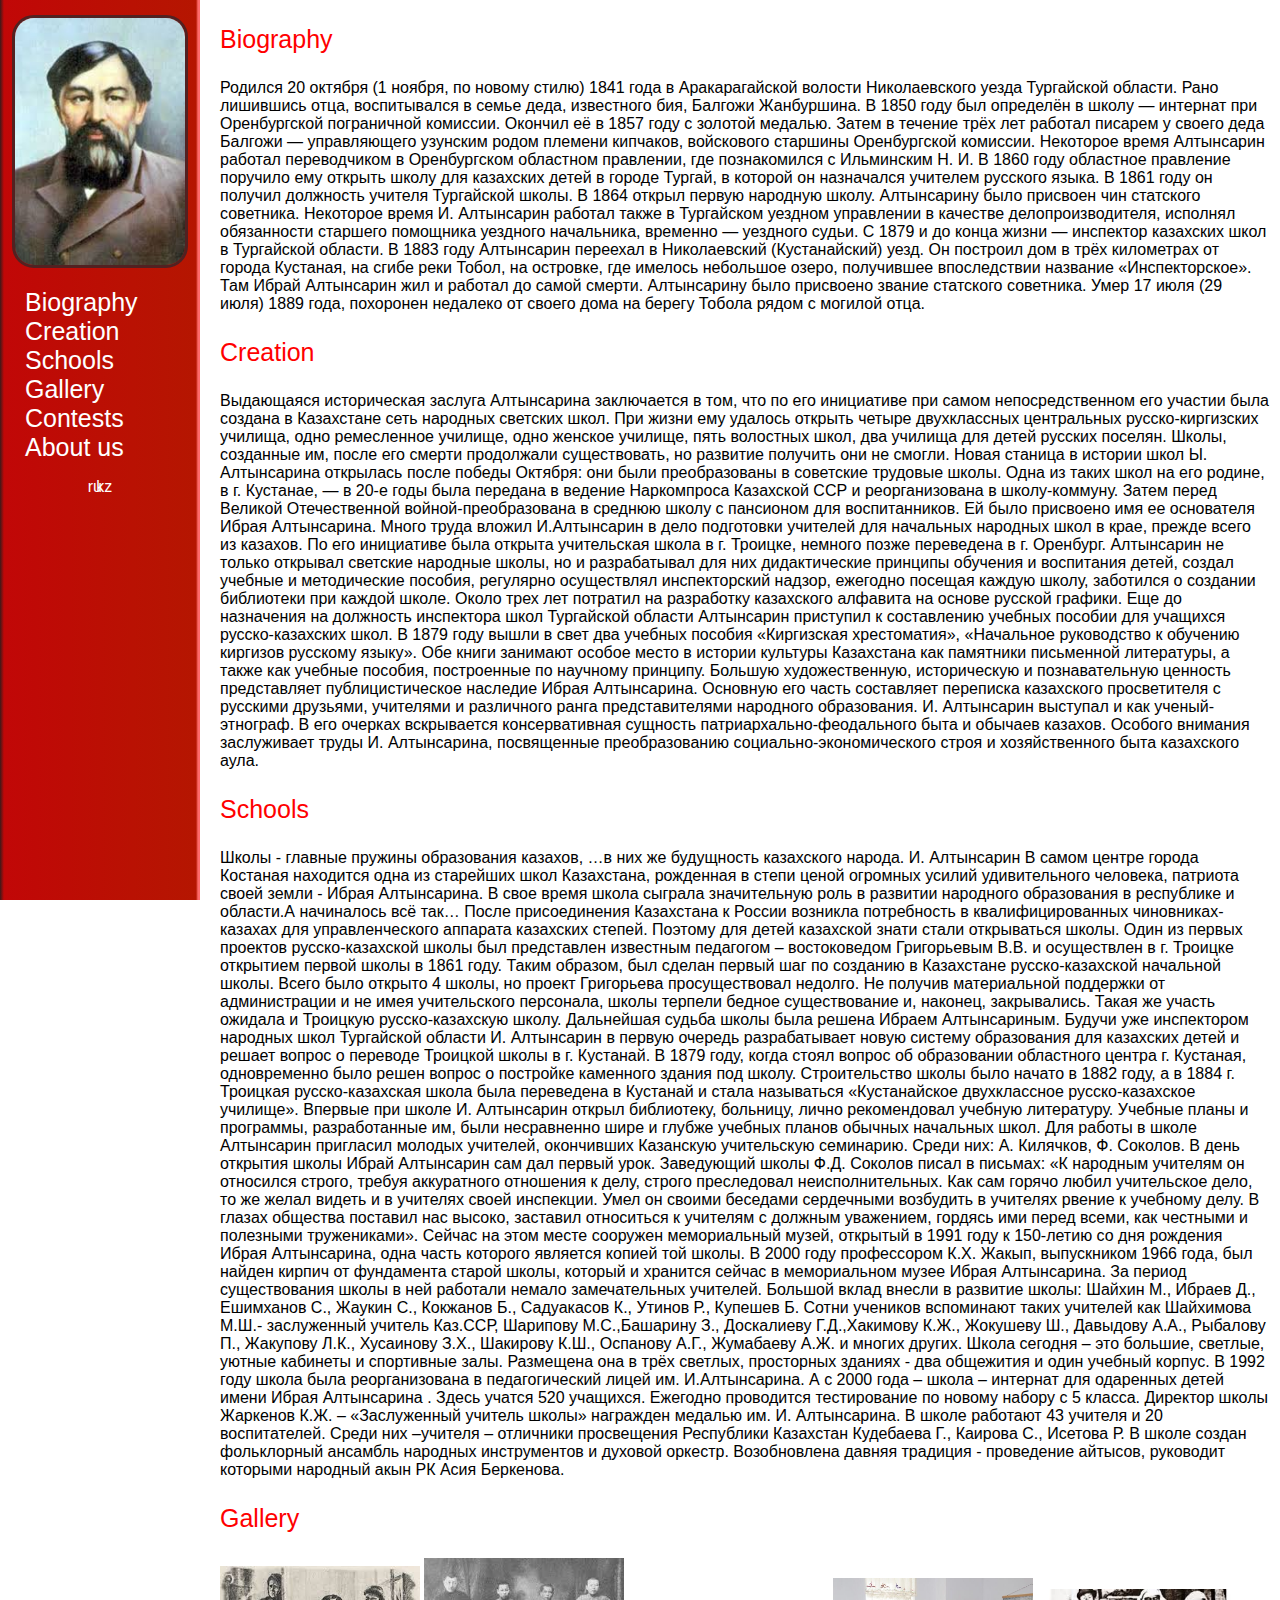
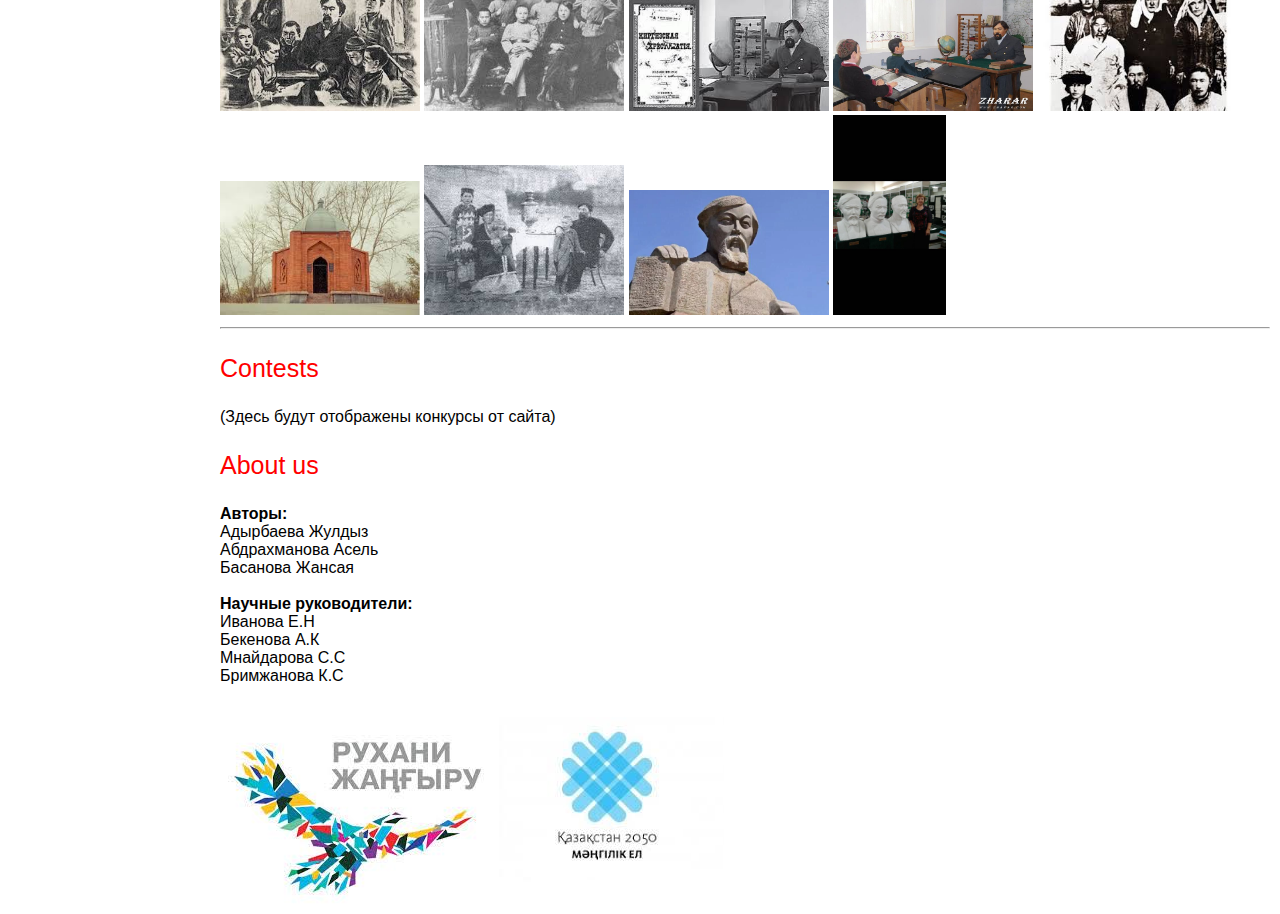
==== commit 94d8b65f: "init" ====
--- a/eng/index.html
+++ b/eng/index.html
@@ -52,6 +52,7 @@
                     <a href="img/6.jpeg"><img src="img/6.jpeg" alt="Image"></a>
                     <a href="img/7.jpeg"><img src="img/7.jpeg" alt="Image"></a>
                     <a href="img/8.jpeg"><img src="img/8.jpeg" alt="Image"></a>
+                    <a href="img/9.jpeg"><img src="img/9.jpeg" alt="Image"></a>
                 </div>
             </section>
             <hr>
--- a/eng/style.css
+++ b/eng/style.css
@@ -64,7 +64,8 @@
     text-decoration: none;
     background-color: transparent;
     color: white;
-    transition: 1s linear;
+    transition-property: color;
+    transition-duration: .2s;
 }
 
 .sheet-left a:hover {
